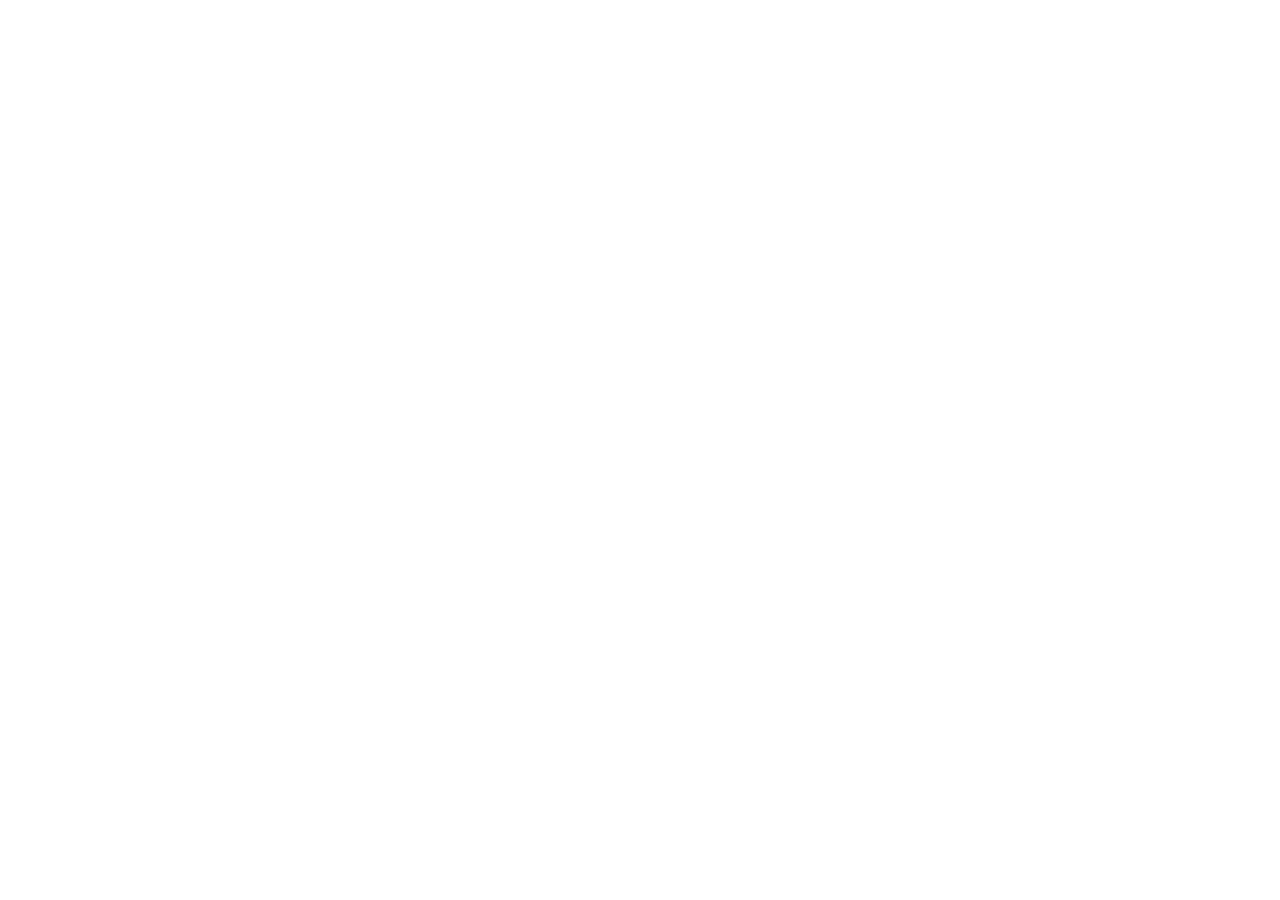
==== acidentes.html @ 0d38b506 "Cambios nuevos" ====
<!DOCTYPE html>
<html lang="en">
<head>
    <meta charset="UTF-8">
    <meta name="viewport" content="width=device-width, initial-scale=1.0">
    <title>Document</title>
</head>
<body>
    
</body>
</html>
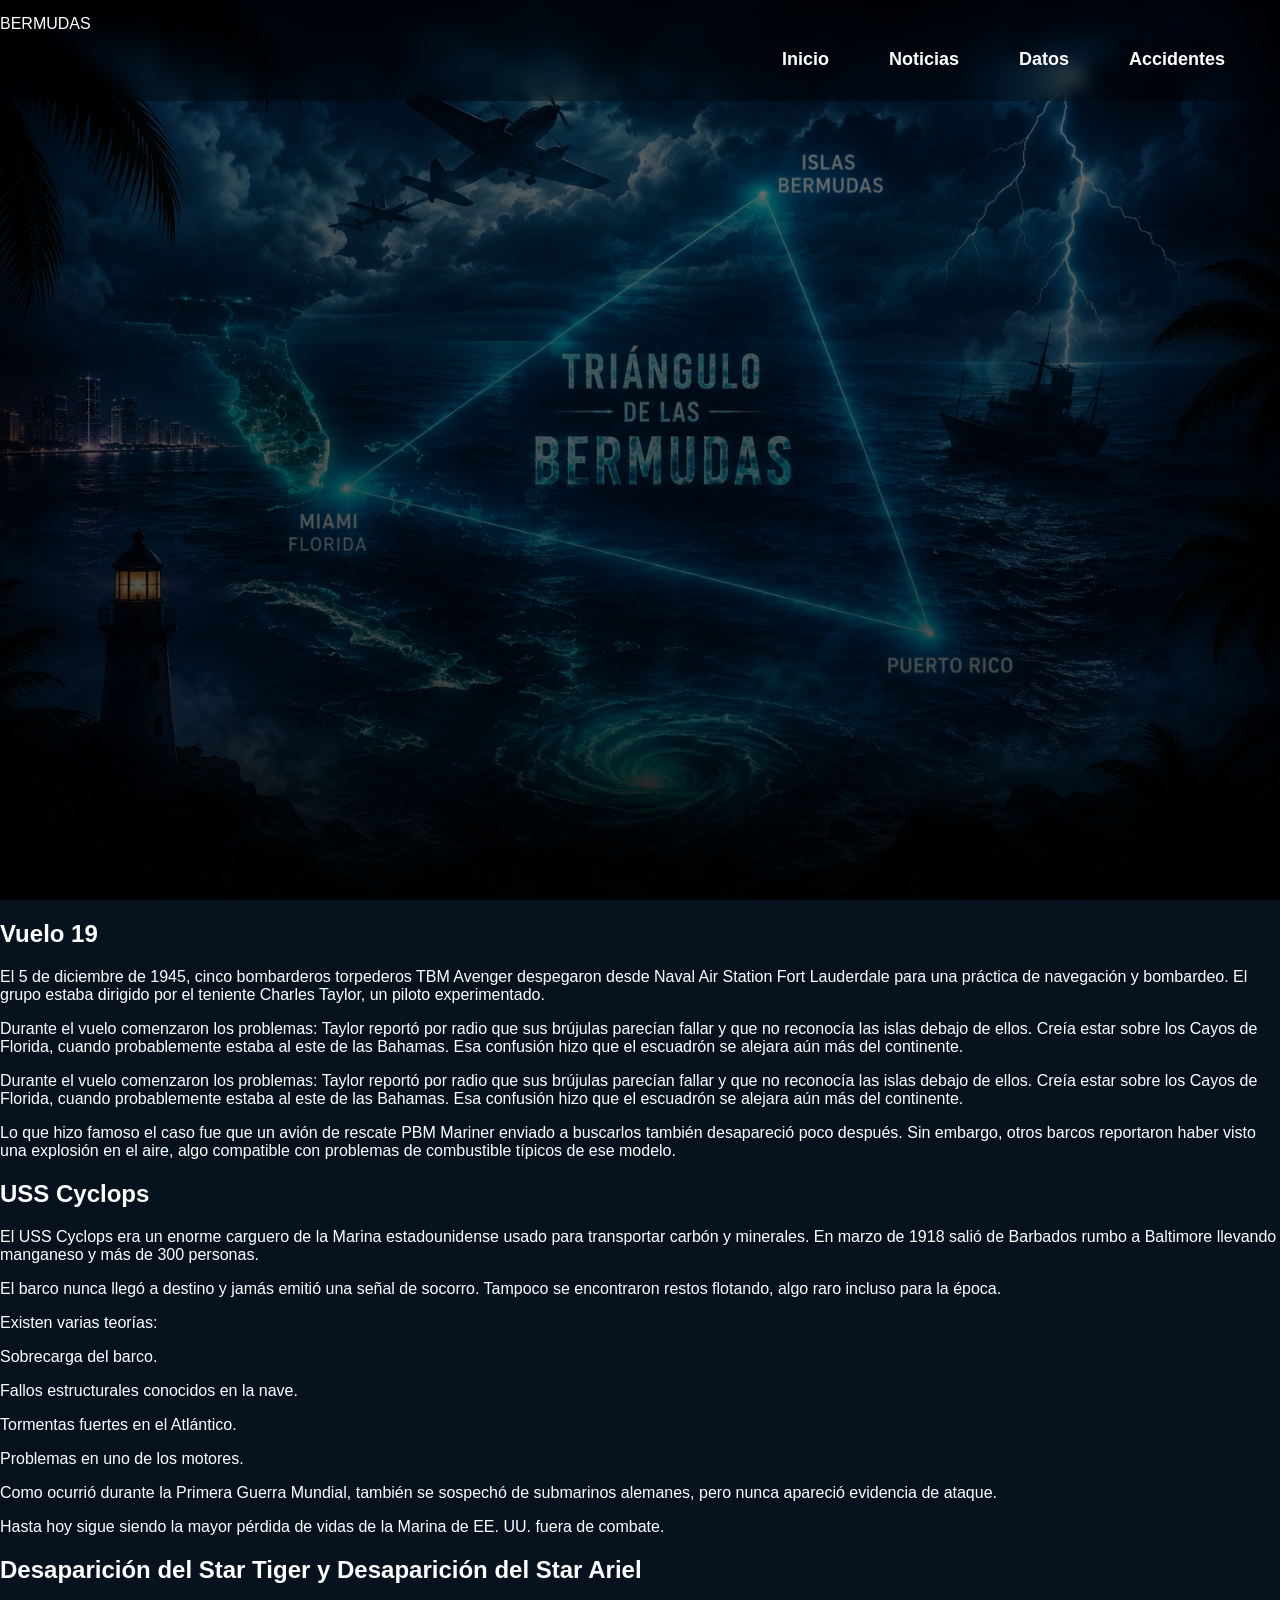
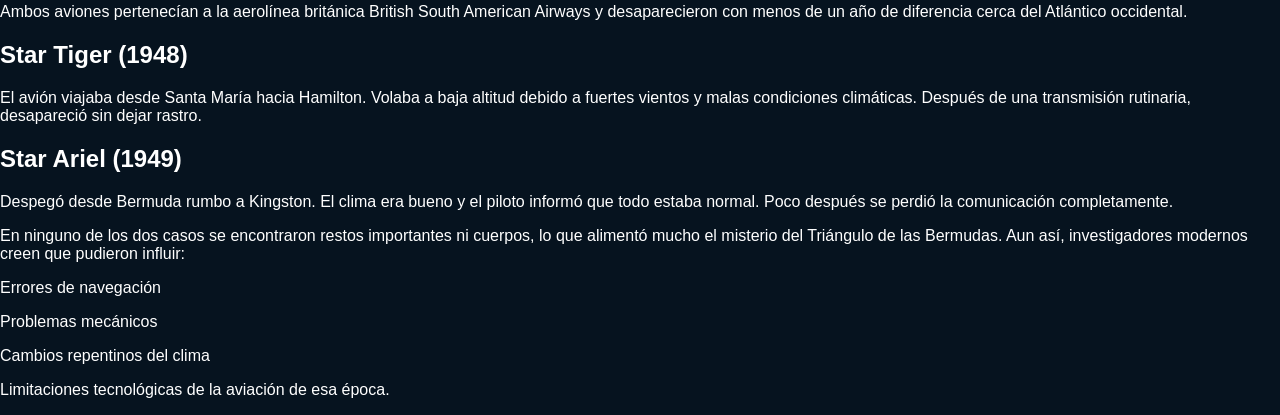
==== commit 7bee6acd: "Pagina Finalizada" ====
--- a/acidentes.html
+++ b/acidentes.html
@@ -1,11 +1,138 @@
-<!DOCTYPE html>
-<html lang="en">
+<html lang="es">
+
 <head>
+
+    <!-- CONFIGURACION GENERAL -->
     <meta charset="UTF-8">
+
+    <!-- ADAPTA LA PAGINA A CELULARES -->
     <meta name="viewport" content="width=device-width, initial-scale=1.0">
-    <title>Document</title>
+
+    <!-- TITULO -->
+    <title>Triángulo de las Bermudas</title>
+
+    <!-- ENLACE CSS -->
+    <link rel="stylesheet" href="style.css">
+
 </head>
+
 <body>
-    
+
+    <!-- =========================
+         MENU DE NAVEGACION
+    ========================== -->
+
+    <nav>
+
+        <!-- LOGO -->
+        <div class="logo">
+            BERMUDAS
+        </div>
+
+        <!-- MENU -->
+        <ul>
+            <li>
+                <a href="index.html">Inicio</a>
+            </li>
+
+            <li>
+                <a href="noticias.html">Noticias </a>
+            </li>
+
+            <li>
+                <a href="Datos.html">Datos</a>
+            </li>
+
+            <li>
+                <a href="acidentes.html">Accidentes</a>
+            </li>
+
+        
+        </ul>
+
+    </nav>
+
+    <!-- =========================
+         PORTADA
+    ========================== -->
+
+    <header id="mi-encabezado">
+
+        <!-- IMAGEN CENTRAL -->
+        <div class="imagen-portada">
+
+            <img src="img/logo-bermudas.png" alt="Triángulo de las Bermudas">
+
+        </div>
+
+    </header>
+
+    <!-- =========================
+         CONTENIDO PRINCIPAL
+    ========================== -->
+
+    <main class="contenido-principal">
+
+        <section class="introduccion">
+
+             <h2>Vuelo 19</h2>
+
+             <p>
+             El 5 de diciembre de 1945, cinco bombarderos torpederos TBM Avenger despegaron desde Naval Air Station Fort Lauderdale para una práctica de navegación y bombardeo. El grupo estaba dirigido por el teniente Charles Taylor, un piloto experimentado.
+             </p>
+
+             <p>
+              Durante el vuelo comenzaron los problemas: Taylor reportó por radio que sus brújulas parecían fallar y que no reconocía las islas debajo de ellos. Creía estar sobre los Cayos de Florida, cuando probablemente estaba al este de las Bahamas. Esa confusión hizo que el escuadrón se alejara aún más del continente.
+             </p>
+
+             <p>
+              Durante el vuelo comenzaron los problemas: Taylor reportó por radio que sus brújulas parecían fallar y que no reconocía las islas debajo de ellos. Creía estar sobre los Cayos de Florida, cuando probablemente estaba al este de las Bahamas. Esa confusión hizo que el escuadrón se alejara aún más del continente.
+            
+             </p>
+             <p>Lo que hizo famoso el caso fue que un avión de rescate PBM Mariner enviado a buscarlos también desapareció poco después. Sin embargo, otros barcos reportaron haber visto una explosión en el aire, algo compatible con problemas de combustible típicos de ese modelo.</p>
+            
+             <h2>USS Cyclops</h2>
+
+             <p>El USS Cyclops era un enorme carguero de la Marina estadounidense usado para transportar carbón y minerales. En marzo de 1918 salió de Barbados rumbo a Baltimore llevando manganeso y más de 300 personas.</p>
+
+             <p>El barco nunca llegó a destino y jamás emitió una señal de socorro. Tampoco se encontraron restos flotando, algo raro incluso para la época.</p>
+
+             <p>Existen varias teorías:</p>
+
+             <p>Sobrecarga del barco.</p>
+             <p>Fallos estructurales conocidos en la nave.</p>
+             <p>Tormentas fuertes en el Atlántico.</p>
+             <p>Problemas en uno de los motores.</p>
+
+             <p>Como ocurrió durante la Primera Guerra Mundial, también se sospechó de submarinos alemanes, pero nunca apareció evidencia de ataque.</p>
+              
+             <p>Hasta hoy sigue siendo la mayor pérdida de vidas de la Marina de EE. UU. fuera de combate.</p>
+
+             <h2>Desaparición del Star Tiger y Desaparición del Star Ariel</h2>
+
+             <p>Ambos aviones pertenecían a la aerolínea británica British South American Airways
+              y desaparecieron con menos de un año de diferencia cerca del Atlántico occidental.</p>
+
+              <h2>Star Tiger (1948)</h2>
+
+              <p>El avión viajaba desde Santa María hacia Hamilton. Volaba a baja altitud debido a fuertes vientos y malas condiciones climáticas. Después de una transmisión rutinaria, desapareció sin dejar rastro.</p>
+
+             <h2>Star Ariel (1949)</h2>
+
+             <p>Despegó desde Bermuda rumbo a Kingston. El clima era bueno y el piloto informó que todo estaba normal. Poco después se perdió la comunicación completamente.</p>
+
+             <p>En ninguno de los dos casos se encontraron restos importantes ni cuerpos, lo que alimentó mucho el misterio del Triángulo de las Bermudas. Aun así, investigadores modernos creen que pudieron influir:</p>
+            
+             <p>Errores de navegación</p>
+             <p>Problemas mecánicos</p>
+             <p>Cambios repentinos del clima</p>
+             <p>Limitaciones tecnológicas de la aviación de esa época.</p>
+             
+
+        </section>
+
+    </main>
+
 </body>
+
 </html>
--- a/style.css
+++ b/style.css
@@ -0,0 +1,157 @@
+/* =========================
+   ESTILO GENERAL
+========================= */
+
+body{
+    margin: 0;
+    padding: 0;
+    font-family: 'Trebuchet MS', sans-serif;
+    background-color: #06131f;
+    color: white;
+}
+
+/* =========================
+   ENCABEZADO
+========================= */
+
+#mi-encabezado{
+
+    /* IMAGEN DE FONDO */
+
+    background-image: linear-gradient(
+        rgba(0,0,0,0.55),
+        rgba(0,0,0,0.75)
+    ),
+    url('imagen/PORTADA.jpg');
+
+    background-size: cover;
+    background-position: center;
+    background-attachment: fixed;
+
+    /* TAMAÑO DEL ENCABEZADO */
+
+    height: 100vh;
+
+    /* CENTRAR IMAGEN */
+
+    display: flex;
+    justify-content: center;
+    align-items: center;
+
+    /* SOMBRA OSCURA */
+
+    box-shadow: inset 0 -120px 100px rgba(0,0,0,0.8);
+
+    /* POSICION */
+
+    position: relative;
+
+    /* TRAE TODO EL CONTENEDOR DE FONDO AL FRENTE */
+    z-index: 20;
+}
+
+/* =========================
+   IMAGEN CENTRAL
+========================= */
+
+#mi-encabezado img{
+
+    width: 400px;
+    max-width: 90%;
+
+    /* QUITA BORDES */
+
+    border: none;
+    outline: none;
+
+    /* PONE LA IMAGEN AL FRENTE */
+
+    position: relative;
+    z-index: 10;
+
+    /* ELIMINA ESPACIOS */
+
+    display: block;
+
+    /* OCULTA LA IMAGEN CENTRAL PARA DEJAR SOLO EL FONDO */
+    display: none;
+}
+
+/* =========================
+   MENÚ
+========================= */
+
+nav{
+
+    position: fixed;
+    top: 0;
+    left: 0;
+
+    width: 100%;
+    padding: 15px 0;
+
+    background: rgba(0, 0, 0, 0.35);
+
+    backdrop-filter: blur(8px);
+
+    z-index: 1000;
+
+    transition: 0.4s ease;
+}
+
+/* =========================
+   LISTA DEL MENU
+========================= */
+
+nav ul{
+
+    list-style: none;
+
+    display: flex;
+    justify-content: flex-end;
+    align-items: center;
+
+    margin-right: 40px;
+    gap: 30px;
+}
+
+/* =========================
+   ITEMS
+========================= */
+
+nav ul li{
+    display: inline-block;
+}
+
+/* =========================
+   LINKS
+========================= */
+
+nav ul li a{
+
+    text-decoration: none;
+    color: white;
+
+    font-size: 18px;
+    font-weight: bold;
+
+    transition: 0.3s ease;
+
+    padding: 10px 15px;
+    border-radius: 8px;
+}
+
+/* =========================
+   EFECTO HOVER
+========================= */
+
+nav ul li a:hover{
+
+    background-color: rgba(0, 217, 255, 0.2);
+
+    color: #00d9ff;
+
+    box-shadow:
+        0 0 10px #00d9ff,
+        0 0 20px rgba(0,217,255,0.5);
+}
